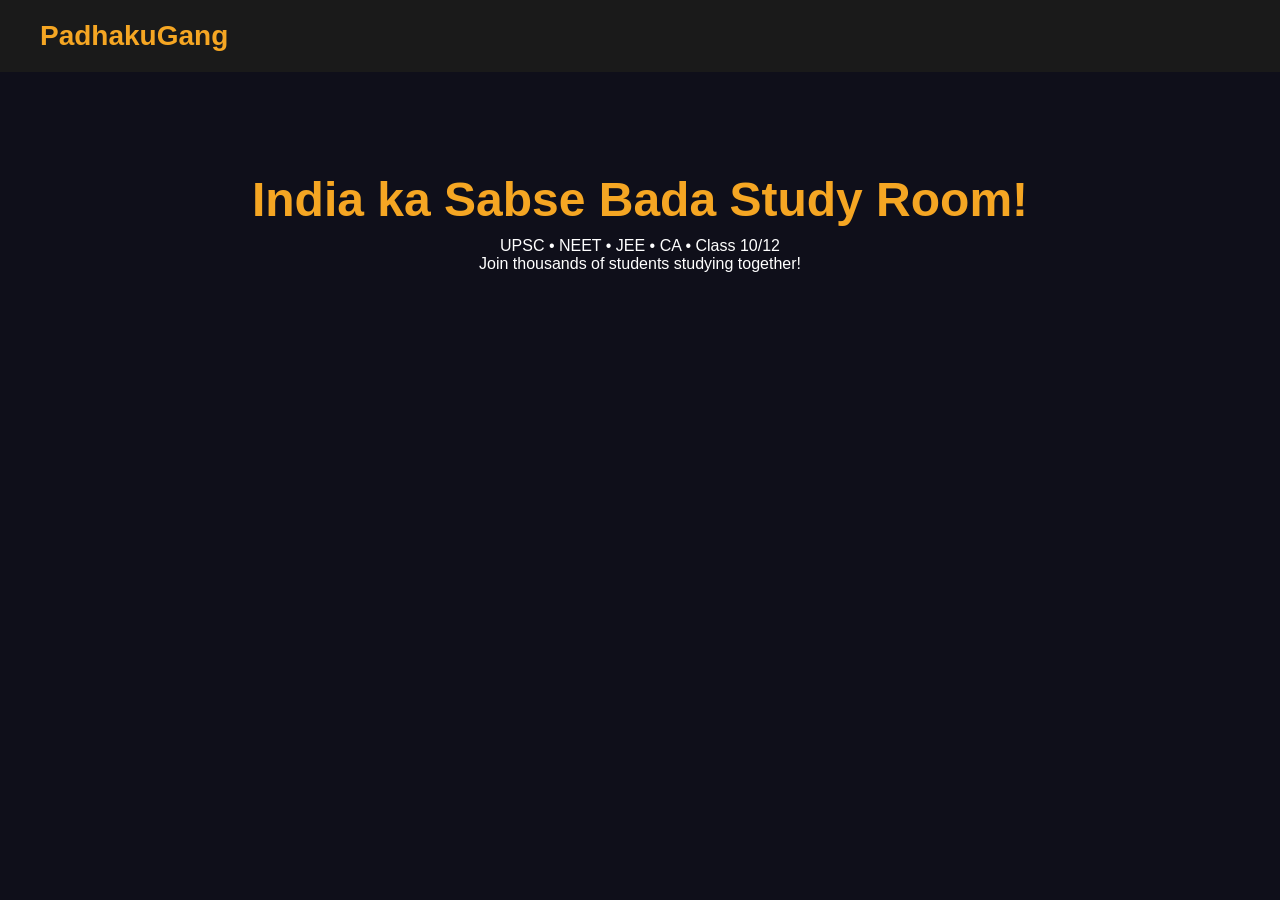
==== padhakugang-landing/index.html @ f14d9448 "PadhakuGang Landing Page - HTML + CSS done" ====
<!DOCTYPE html>
<html lang="en">
<head>
    <meta charset="UTF-8">
    <meta name="viewport" content="width=device-width, initial-scale=1.0">
    <title>PadhakuGang - Study Together, Win Together</title>
    <link rel="stylesheet" href = "style.css">
</head>
<body>
    <header>
    <nav>
              <h1> PadhakuGang </h1>
    </nav>
    </header>
    <section class="hero">
        <h2> India ka Sabse Bada Study Room!</h2>
        <p> UPSC • NEET • JEE • CA • Class 10/12 </p>
        <p> Join thousands of students studying together!</p>
        <div id="countdown">    </div>
    </section>
    <script src="script.js"></script>
</body>
</html>
---- padhakugang-landing/style.css ----
* {
    margin: 0;
    padding: 0;
    box-sizing: border-box;
}


body {
    font-family: 'Segoe UI', sans-serif;
    background-color: #0f0f1a;
    color: #ffffff;
}

nav {
    padding: 20px 40px;
    background-color: #1a1a1a;
}

nav h1 {
    color: #f5a623;
    font-size: 28px;
}

.hero {
    text-align: center;
    padding: 100px 20px;
}

.hero h2 {
    font-size: 48px;
    color: #f5a623;
    margin-bottom: 10px;
}
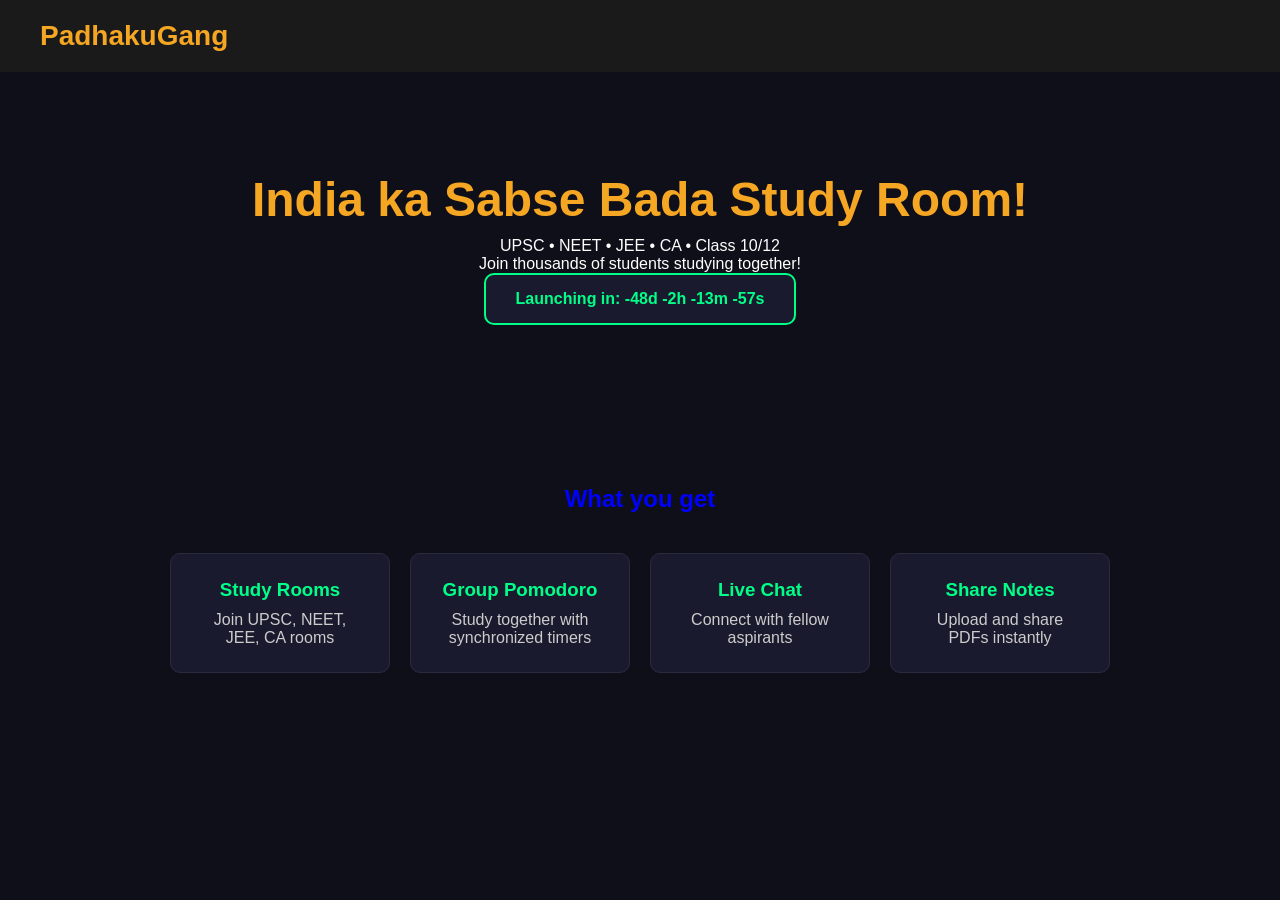
==== commit af7ba13b: "PadhakuGang Landing Page - Features section added" ====
--- a/padhakugang-landing/index.html
+++ b/padhakugang-landing/index.html
@@ -18,6 +18,37 @@
         <p> Join thousands of students studying together!</p>
         <div id="countdown">    </div>
     </section>
+    
+    <section class = "features">
+  <h2>What you get</h2>
+  <div class = "feature-cards">
+    
+    <div class = "card">
+      <h3> Study Rooms </h3>
+      <p> Join UPSC, NEET, JEE, CA rooms </p>
+    </div>
+    
+    <div class = "card">
+      <h3> Group Pomodoro</h3>
+      <p>Study together with synchronized timers</p>
+    </div>
+    
+    <div class = "card">
+      <h3> Live Chat </h3>
+      <p>Connect with fellow aspirants</p>
+    </div>
+    
+    <div class ="card">
+      <h3> Share Notes</h3>
+      <p>Upload and share PDFs instantly</p>
+    </div>
+    
+  </div>
+</section>
+
+      
+      
+
     <script src="script.js"></script>
 </body>
 </html>
--- a/padhakugang-landing/style.css
+++ b/padhakugang-landing/style.css
@@ -31,3 +31,55 @@
     color: #f5a623;
     margin-bottom: 10px;
 }
+
+
+#countdown {
+    font-size:28 px;
+    font-weight: bold;
+    color: #00ff88;
+    margin-top:30 px;
+    padding: 15px 30px;
+    background-color: #1a1a2e;
+    border: 2px solid #00ff88;
+    border-radius: 10px;
+    display: inline-block;
+}
+
+.features  {
+  text-align: center;
+  padding: 60px 20px;
+}
+
+.features h2  {
+  font-size: #f5a623;
+  color: blue;
+  margin-bottom: 40px;
+}
+
+.feature-cards  {
+  display: flex;
+  flex-wrap: wrap;
+  justify-content: center;
+  gap:20px;
+}
+
+.card {
+  background-color: #1a1a2e;
+  border: 1px solid #2a2a3e;
+  border-radius: 10px;
+  padding: 25px;
+  width: 220px;
+}
+
+.card h3 {
+  color: #00ff88;
+  margin-bottom: 10px;
+}
+
+.card p {
+  color:  #cccccc;
+  font-size: 16px;
+}
+
+
+
